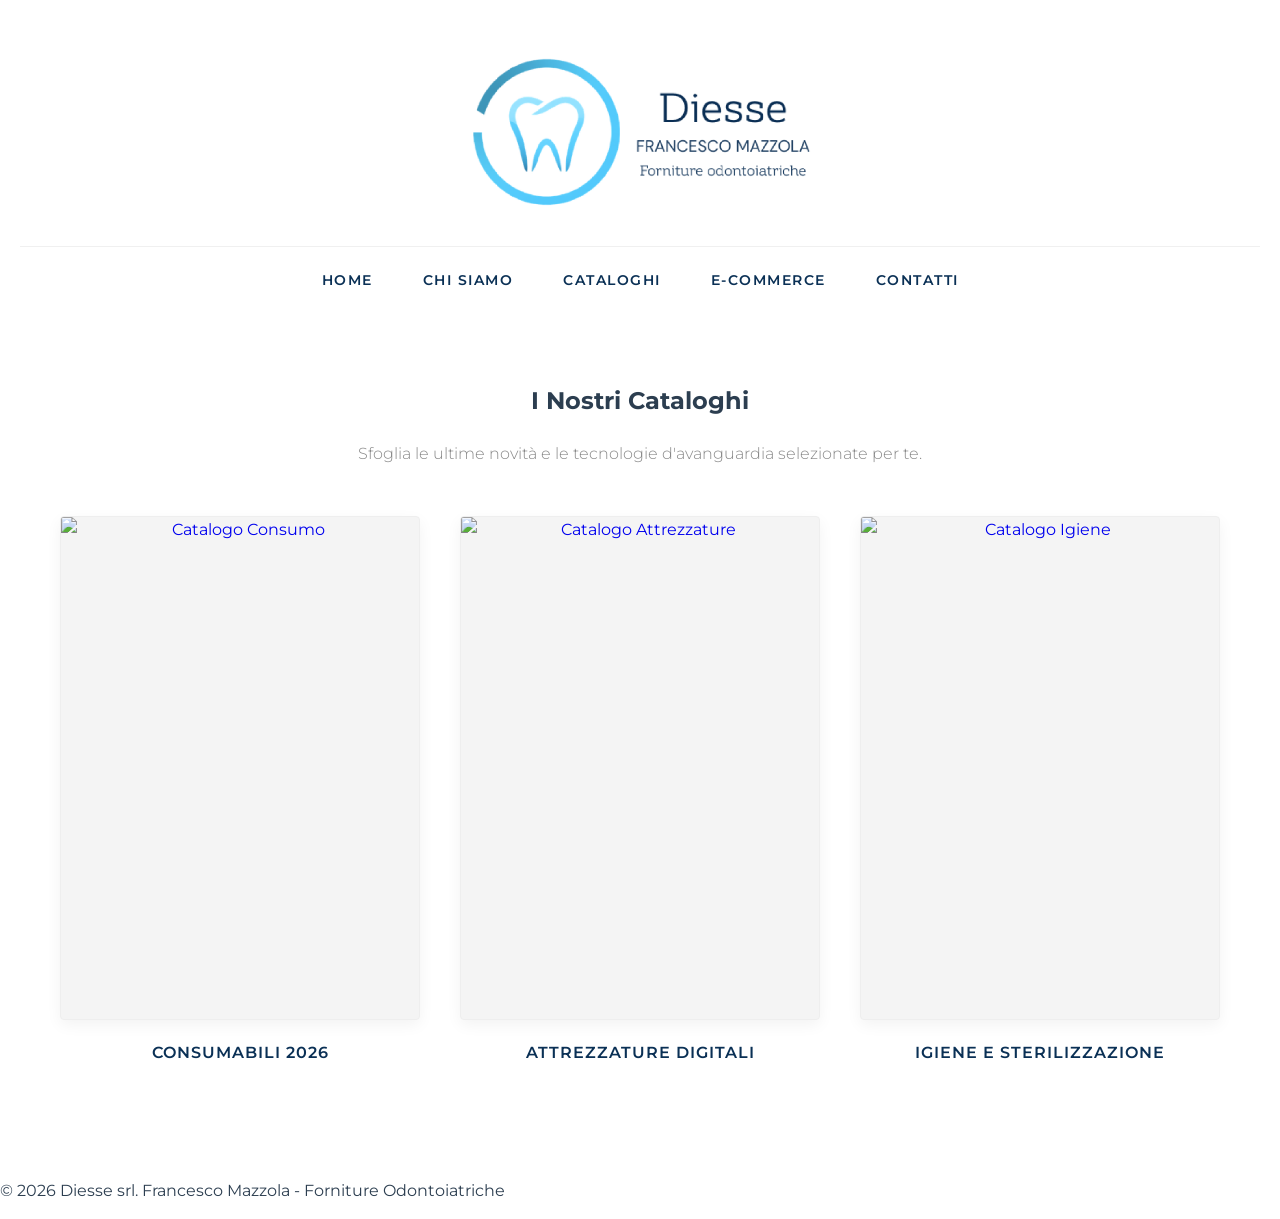
==== cataloghi.html @ 984ea0ff "Add files via upload" ====
<!DOCTYPE html>
<html lang="it">
<head>
    <meta charset="UTF-8">
    <meta name="viewport" content="width=device-width, initial-scale=1.0">
    <title>Cataloghi - Diesse srl</title>
    <link rel="stylesheet" href="style.css">
    <link href="https://fonts.googleapis.com/css2?family=Montserrat:wght@300;400;600;700&display=swap" rel="stylesheet">
</head>
<body>
    <header>
        <div class="logo-container">
            <img src="logo-orizzontale-b.png" alt="Diesse srl" class="main-logo">
        </div>
        <nav>
            <ul>
                <li><a href="index.html">HOME</a></li>
                <li><a href="chi_siamo.html">CHI SIAMO</a></li>
                <li><a href="cataloghi.html" class="active">CATALOGHI</a></li>
                <li><a href="e-commerce.html">E-COMMERCE</a></li>
                <li><a href="contatti.html">CONTATTI</a></li>
                
            </ul>
        </nav>
    </header>

    <main class="catalog-page">
        <section class="container">
            <h2 class="section-title">I Nostri Cataloghi</h2>
            <p class="subtitle">Sfoglia le ultime novità e le tecnologie d'avanguardia selezionate per te.</p>
            
            <div class="catalog-grid">
                <a href="https://link-esterno-1.it" class="catalog-item" target="_blank">
                    <div class="catalog-image">
                        <img src="copertina-catalogo-1.jpg" alt="Catalogo Consumo">
                        <div class="overlay"><span>Sfoglia <i class="fas fa-external-link-alt"></i></span></div>
                    </div>
                    <h3>Consumabili 2026</h3>
                </a>

                <a href="https://link-esterno-2.it" class="catalog-item" target="_blank">
                    <div class="catalog-image">
                        <img src="copertina-catalogo-2.jpg" alt="Catalogo Attrezzature">
                        <div class="overlay"><span>Sfoglia</span></div>
                    </div>
                    <h3>Attrezzature Digitali</h3>
                </a>

                <a href="https://link-esterno-3.it" class="catalog-item" target="_blank">
                    <div class="catalog-image">
                        <img src="copertina-catalogo-3.jpg" alt="Catalogo Igiene">
                        <div class="overlay"><span>Sfoglia</span></div>
                    </div>
                    <h3>Igiene e Sterilizzazione</h3>
                </a>
                
                </div>
        </section>
    </main>

    <footer>
        <p>&copy; 2026 Diesse srl. Francesco Mazzola - Forniture Odontoiatriche</p>
    </footer>
</body>
</html>
---- style.css ----
/* 1. VARIABILI E RESET */
:root {
    --brand-blue: #0a3055;
    --accent-blue: #47c5fb;
    --text-main: #2c3e50;
    --text-light: #666666;
    --bg-white: #ffffff;
    --bg-soft: #fcfcfc;
    --transition: all 0.3s cubic-bezier(0.25, 0.8, 0.25, 1);
    --container-width: 1100px;
    --shadow-standard: 0 10px 30px rgba(0,0,0,0.1);
}

* {
    box-sizing: border-box;
    -webkit-font-smoothing: antialiased;
    -moz-osx-font-smoothing: grayscale;
}

body {
    font-family: 'Montserrat', sans-serif;
    margin: 0;
    padding: 0;
    background-color: var(--bg-white);
    color: var(--text-main);
    line-height: 1.6;
}

img {
    max-width: 100%;
    height: auto;
    display: block;
}

/* 2. HEADER E NAVIGAZIONE */
header {
    background: var(--bg-white);
    padding: 30px 20px 10px 20px;
    text-align: center;
}

.main-logo {
    width: 100%;
    max-width: 400px; /* Limite massimo */
    margin: 0 auto 25px auto;
}

nav {
    border-top: 1px solid #f0f0f0;
    padding: 20px 0;
}

nav ul {
    list-style: none;
    display: flex;
    justify-content: center;
    flex-wrap: wrap; /* Fondamentale per il mobile */
    gap: 20px 50px;
    margin: 0;
    padding: 0;
}

nav a {
    text-decoration: none;
    color: var(--brand-blue);
    font-weight: 600;
    font-size: 0.85rem;
    letter-spacing: 1.5px;
    text-transform: uppercase;
    transition: var(--transition);
}

nav a:hover {
    color: var(--accent-blue);
}

/* 3. HERO SECTION */
.hero {
    height: 60vh;
    min-height: 400px;
    background: url('strumenti.png') center/cover no-repeat var(--brand-blue);
    display: flex;
    align-items: center;
    justify-content: center;
    position: relative;
    overflow: hidden;
    padding: 20px;
}

.hero-overlay {
    position: absolute;
    inset: 0;
    background: linear-gradient(rgba(10, 48, 85, 0.7), rgba(10, 48, 85, 0.4));
}

.hero-box {
    position: relative;
    z-index: 2;
    background: rgba(255, 255, 255, 0.1);
    backdrop-filter: blur(10px);
    -webkit-backdrop-filter: blur(10px);
    border: 1px solid rgba(255, 255, 255, 0.2);
    padding: clamp(20px, 5vw, 40px) clamp(20px, 8vw, 80px);
    border-radius: 10px;
    text-align: center;
}

.hero h1 {
    color: white;
    font-size: clamp(1.5rem, 5vw, 2.8rem);
    font-weight: 300;
    margin: 0;
}

.hero h1 span {
    font-weight: 700;
    color: var(--accent-blue);
}

/* 4. SEZIONE CHI SIAMO */
.about-page {
    padding: 60px 0;
    background-color: var(--bg-soft);
}

.about-container {
    max-width: var(--container-width);
    margin: 0 auto;
    padding: 0 20px;
}

.about-flex-wrapper {
    display: flex;
    align-items: center;
    gap: clamp(30px, 5vw, 60px);
}

.about-column-image {
    flex: 1;
}

.profile-pic {
    width: 100%;
    border-radius: 8px;
    box-shadow: 15px 15px 0px var(--accent-blue);
    border: 1px solid #ddd;
}

.about-column-text {
    flex: 1.5;
}

.about-column-text h3 {
    font-size: clamp(1.5rem, 4vw, 2rem);
    color: var(--brand-blue);
    margin-bottom: 20px;
}
.image-caption {
    margin-top: 15px;
    font-size: 0.9rem;
    color: var(--accent-blue);
    font-weight: 600;
    text-transform: uppercase;
}

/* 5. SEZIONE CONTATTI */
.contact-page {
    padding: 60px 0;
    background-color: #fff;
}

.contact-container {
    max-width: 1000px;
    margin: 0 auto;
    padding: 0 20px;
}

.contact-grid {
    display: grid;
    grid-template-columns: 1fr 1fr;
    gap: 60px;
}

.contact-item {
    display: flex;
    align-items: center;
    gap: 20px;
    margin-bottom: 20px;
    padding: 15px;
    border-radius: 8px;
    transition: var(--transition);
}

.contact-item:hover {
    background: #f8f9fa;
}

.contact-item i {
    font-size: 1.3rem;
    color: var(--accent-blue);
    width: 30px;
}

.contact-item span {
    display: block;
    font-weight: 700;
    color: var(--brand-blue);
    font-size: 0.75rem;
    text-transform: uppercase;
}

.contact-item p { margin: 0; }

.contact-item p a {
    text-decoration: none;
    color: var(--text-main);
    font-size: 1.1rem;
    word-break: break-all; /* Evita che email lunghe rompano il layout */
}

.hours-card {
    background: var(--brand-blue);
    color: white;
    padding: 40px;
    border-radius: 12px;
    box-shadow: 15px 15px 0px var(--accent-blue);
}

/* 6. SOCIAL BOX (Centrato) */
.social-box {
    margin-top: 60px;
    padding-top: 40px;
    border-top: 1px solid #eee;
    text-align: center;
}

.social-links {
    display: flex;
    gap: 20px;
    justify-content: center;
}

.social-links a {
    display: flex;
    align-items: center;
    justify-content: center;
    width: 45px;
    height: 45px;
    background: var(--brand-blue);
    color: white;
    border-radius: 50%;
    text-decoration: none;
    transition: var(--transition);
}

.social-links a:hover {
    background: var(--accent-blue);
    transform: translateY(-5px);
}

/* 7. SHOP BRIDGE */
.shop-bridge {
    background: linear-gradient(rgba(255,255,255,0.92), rgba(255,255,255,0.92)), 
                url('strumenti.png') center/cover no-repeat;
    padding: 80px 20px;
    display: flex;
    justify-content: center;
}

.bridge-card {
    background: white;
    padding: clamp(30px, 8vw, 60px);
    border-radius: 15px;
    box-shadow: 0 20px 50px rgba(10, 48, 85, 0.08);
    max-width: 600px;
    text-align: center;
}

.btn-shop {
    display: inline-block;
    background: var(--brand-blue);
    color: white;
    padding: 16px 35px;
    text-decoration: none;
    font-weight: 700;
    border-radius: 50px;
    transition: var(--transition);
}

.btn-shop:hover {
    background: var(--accent-blue);
    transform: translateY(-3px);
}

/* 8. CATALOGHI GRID */
.catalog-page {
    padding: 40px 0 80px 0;
    text-align: center;
}

.subtitle {
    color: #888;
    margin-bottom: 50px;
    font-weight: 300;

}

.catalog-grid {
    display: grid;
    /* Modifica questa riga da auto-fill a repeat(3, 1fr) */
    grid-template-columns: repeat(3, 1fr); 
    gap: 40px;
    max-width: 1200px;
    margin: 0 auto;
    padding: 0 20px;
}

.catalog-item {
    text-decoration: none;
    transition: transform 0.3s ease;
}

.catalog-image {
    position: relative;
    aspect-ratio: 1 / 1.4; /* Formato tipico dei cataloghi A4 */
    background-color: #f4f4f4;
    overflow: hidden;
    border-radius: 4px;
    border: 1px solid #eee;
    box-shadow: 0 5px 15px rgba(0,0,0,0.05);
}

.catalog-image img {
    width: 100%;
    height: 100%;
    object-fit: cover;
    transition: transform 0.5s ease;
}

/* Effetto al passaggio del mouse */
.overlay {
    position: absolute;
    top: 0; left: 0; width: 100%; height: 100%;
    background: rgba(10,46,84); /* Blu del logo con trasparenza */
    display: flex;
    align-items: center;
    justify-content: center;
    opacity: 0;
    transition: opacity 0.3s ease;
}

.overlay span {
    color: white;
    font-weight: 600;
    border: 1px solid white;
    padding: 10px 20px;
    text-transform: uppercase;
    font-size: 0.8rem;
    letter-spacing: 1px;
}

.catalog-item:hover .overlay {
    opacity: 1;
}

.catalog-item:hover img {
    transform: scale(1.1);
}

.catalog-item h3 {
    margin-top: 20px;
    font-size: 1rem;
    color: var(--brand-blue);
    font-weight: 600;
    text-transform: uppercase;
    letter-spacing: 1px;
}

/* 9. MEDIA QUERIES (RESPONSIVE) */

/* Tablet (sotto i 992px) */
@media (max-width: 992px) {
    .catalog-grid {
        grid-template-columns: repeat(2, 1fr);
    }
    
    .contact-grid {
        gap: 30px;
    }
}

/* Mobile Large (sotto i 768px) */
@media (max-width: 768px) {
    nav ul {
        gap: 20px;
    }

    .about-flex-wrapper {
        flex-direction: column;
    }

    .about-column-text {
        text-align: center;
    }

    .contact-grid {
        grid-template-columns: 1fr;
    }

    .profile-pic, .hours-card {
        box-shadow: 10px 10px 0px var(--accent-blue); /* Ombra ridotta su mobile */
    }
}

/* Smartphone Small (sotto i 480px) */
@media (max-width: 480px) {
    header { padding: 20px 10px; }
    
    nav a { font-size: 0.75rem; letter-spacing: 1px; }

    .catalog-grid {
        grid-template-columns: 1fr;
    }

    .hero-box {
        padding: 20px;
    }
    
    .bridge-card {
        padding: 30px 15px;
    }
}
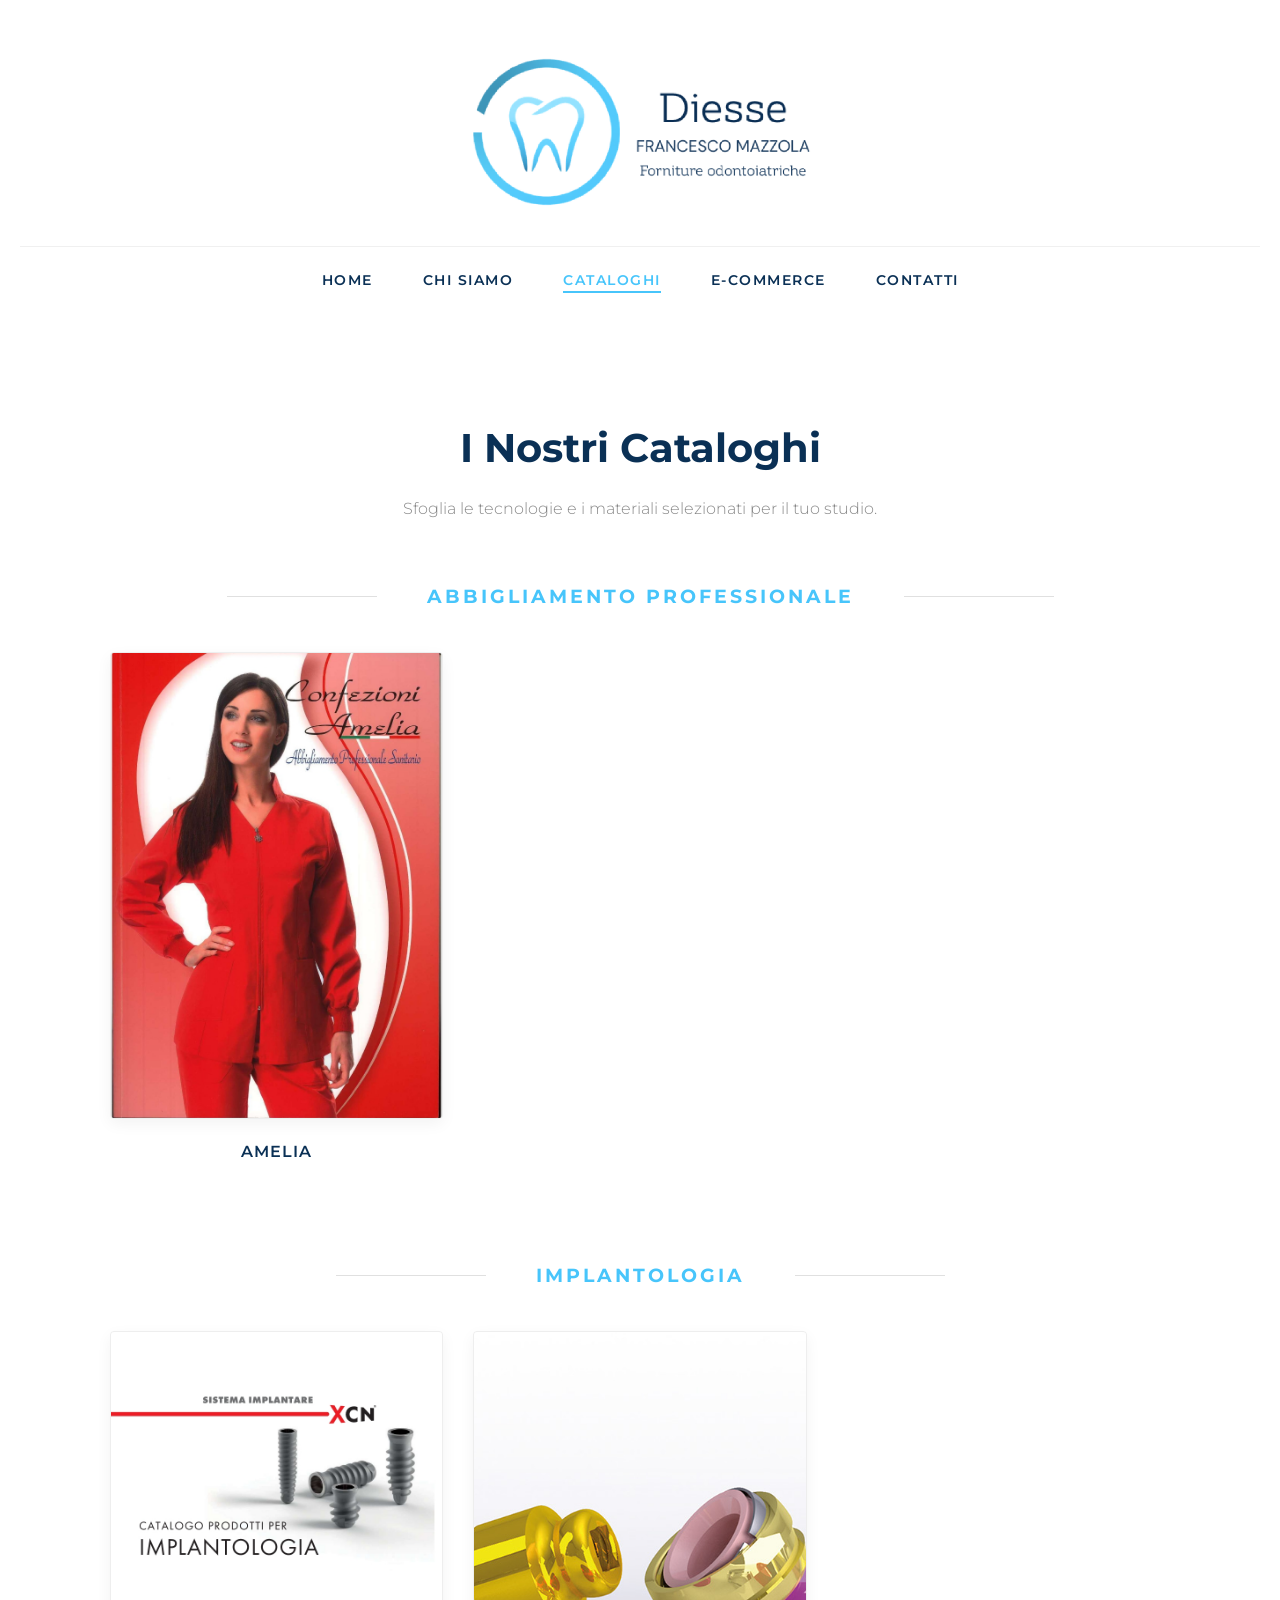
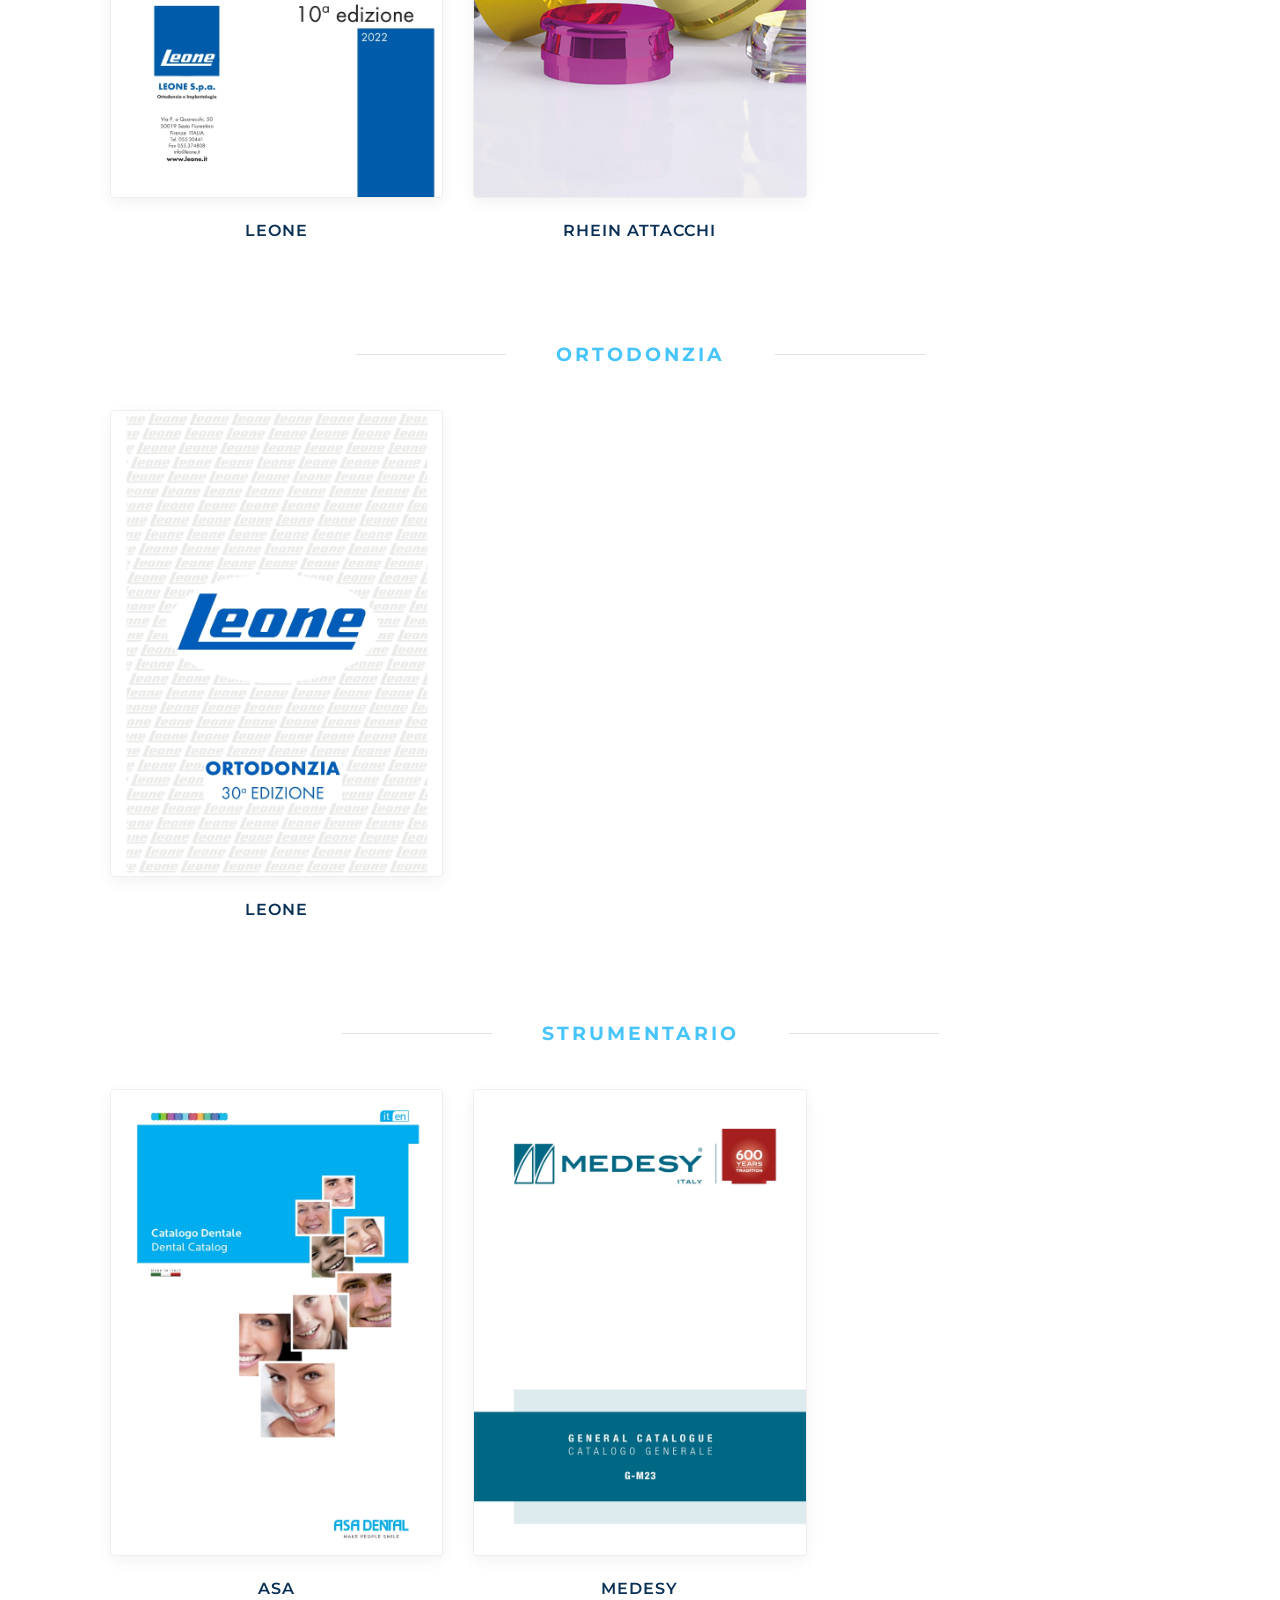
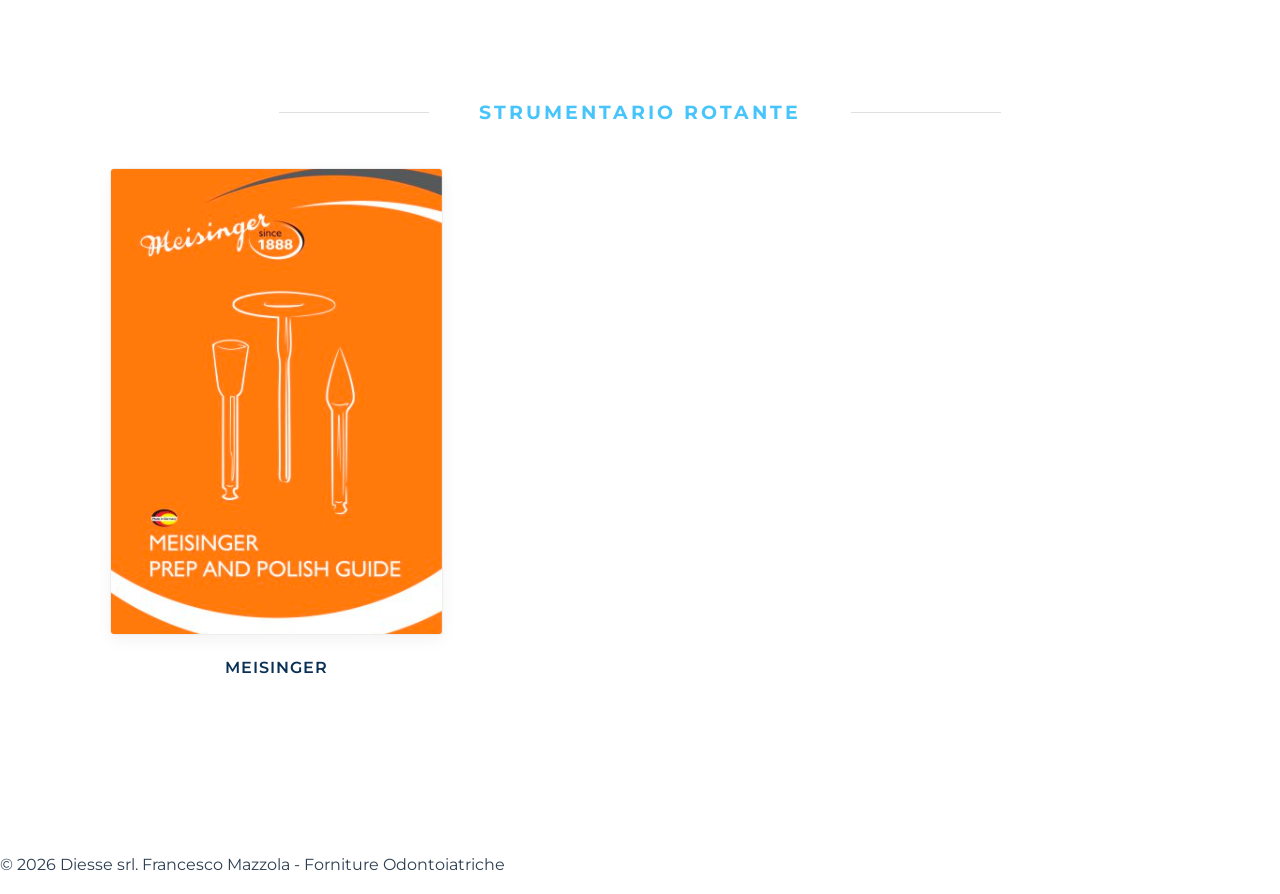
==== commit e902f724: "Add files via upload" ====
--- a/cataloghi.html
+++ b/cataloghi.html
@@ -9,54 +9,107 @@
 </head>
 <body>
     <header>
-        <div class="logo-container">
+        <a href="index.html" class="logo-link">
             <img src="logo-orizzontale-b.png" alt="Diesse srl" class="main-logo">
-        </div>
+        </a>
         <nav>
             <ul>
-                <li><a href="index.html">HOME</a></li>
-                <li><a href="chi_siamo.html">CHI SIAMO</a></li>
-                <li><a href="cataloghi.html" class="active">CATALOGHI</a></li>
-                <li><a href="e-commerce.html">E-COMMERCE</a></li>
-                <li><a href="contatti.html">CONTATTI</a></li>
-                
+                <li><a href="index">HOME</a></li>
+                <li><a href="chi_siamo">CHI SIAMO</a></li>
+                <li><a href="cataloghi" class="active">CATALOGHI</a></li>
+                <li><a href="e-commerce">E-COMMERCE</a></li>
+                <li><a href="contatti">CONTATTI</a></li>  
             </ul>
         </nav>
     </header>
 
-    <main class="catalog-page">
-        <section class="container">
-            <h2 class="section-title">I Nostri Cataloghi</h2>
-            <p class="subtitle">Sfoglia le ultime novità e le tecnologie d'avanguardia selezionate per te.</p>
-            
+ <main class="catalog-page">
+    <section class="container">
+        <h2 class="section-title">I Nostri Cataloghi</h2>
+        <p class="subtitle">Sfoglia le tecnologie e i materiali selezionati per il tuo studio.</p>
+
+        <div class="catalog-category">
+            <h2 class="category-title">Abbigliamento Professionale</h2>
             <div class="catalog-grid">
-                <a href="https://link-esterno-1.it" class="catalog-item" target="_blank">
+                <a href="pdf/AmeliaAbbigliamentoProfessionaleSanitario_2013.pdf" class="catalog-item" target="_blank">
                     <div class="catalog-image">
-                        <img src="copertina-catalogo-1.jpg" alt="Catalogo Consumo">
-                        <div class="overlay"><span>Sfoglia <i class="fas fa-external-link-alt"></i></span></div>
-                    </div>
-                    <h3>Consumabili 2026</h3>
-                </a>
-
-                <a href="https://link-esterno-2.it" class="catalog-item" target="_blank">
-                    <div class="catalog-image">
-                        <img src="copertina-catalogo-2.jpg" alt="Catalogo Attrezzature">
+                        <img src="Amelia.jpg" alt="Abbigliamento Amelia">
                         <div class="overlay"><span>Sfoglia</span></div>
                     </div>
-                    <h3>Attrezzature Digitali</h3>
+                    <h3>Amelia</h3>
                 </a>
+            </div>
+        </div>
 
-                <a href="https://link-esterno-3.it" class="catalog-item" target="_blank">
+        <div class="catalog-category">
+            <h2 class="category-title">Implantologia</h2>
+            <div class="catalog-grid">
+                <a href="pdf/Leone Implantologia.pdf" class="catalog-item" target="_blank">
                     <div class="catalog-image">
-                        <img src="copertina-catalogo-3.jpg" alt="Catalogo Igiene">
+                        <img src="LeoneImplantologia.jpg" alt="Leone Implantologia">
                         <div class="overlay"><span>Sfoglia</span></div>
                     </div>
-                    <h3>Igiene e Sterilizzazione</h3>
+                    <h3>Leone</h3>
                 </a>
-                
-                </div>
-        </section>
-    </main>
+                <a href="pdf/Rhein83.pdf" class="catalog-item" target="_blank">
+                    <div class="catalog-image">
+                        <img src="Rhein.jpg" alt="Rhein">
+                        <div class="overlay"><span>Sfoglia</span></div>
+                    </div>
+                    <h3> Rhein Attacchi</h3>
+                </a>
+            </div>
+        </div>
+
+        <div class="catalog-category">
+            <h2 class="category-title">Ortodonzia</h2>
+            <div class="catalog-grid">
+                <a href="pdf/LeoneOrtodonzia.pdf" class="catalog-item" target="_blank">
+                    <div class="catalog-image">
+                        <img src="LeoneOrtodonzia.jpg" alt="Leone Ortodonzia">
+                        <div class="overlay"><span>Sfoglia</span></div>
+                    </div>
+                    <h3>Leone</h3>
+                </a>
+            </div>
+        </div>
+
+        <div class="catalog-category">
+            <h2 class="category-title">Strumentario</h2>
+            <div class="catalog-grid">
+                <a href="pdf/AsaDentalStrumentario.pdf" class="catalog-item" target="_blank">
+                    <div class="catalog-image">
+                        <img src="ASA.jpg" alt="ASA">
+                        <div class="overlay"><span>Sfoglia</span></div>
+                    </div>
+                    <h3>ASA</h3>
+                </a>
+                <a href="pdf/MEDESY_Strumentario.pdf" class="catalog-item" target="_blank">
+                    <div class="catalog-image">
+                        <img src="Medesy.jpg" alt="Medesy">
+                        <div class="overlay"><span>Sfoglia</span></div>
+                    </div>
+                    <h3>Medesy</h3>
+                </a>
+            </div>
+        </div>
+
+        <div class="catalog-category">
+            <h2 class="category-title">Strumentario Rotante</h2>
+            <div class="catalog-grid">
+                <a href="pdf/Meisinger Strumentario rotante.pdf" class="catalog-item" target="_blank">
+                    <div class="catalog-image">
+                        <img src="Meisinger.jpg" alt="Meisinger">
+                        <div class="overlay"><span>Sfoglia</span></div>
+                    </div>
+                    <h3>Meisinger</h3>
+                </a>
+            </div>
+        </div>
+
+
+    </section>
+</main>
 
     <footer>
         <p>&copy; 2026 Diesse srl. Francesco Mazzola - Forniture Odontoiatriche</p>
--- a/style.css
+++ b/style.css
@@ -294,7 +294,8 @@
 
 /* 8. CATALOGHI GRID */
 .catalog-page {
-    padding: 40px 0 80px 0;
+    padding: 60px 0;
+    background-color: #fff;
     text-align: center;
 }
 
@@ -310,7 +311,7 @@
     /* Modifica questa riga da auto-fill a repeat(3, 1fr) */
     grid-template-columns: repeat(3, 1fr); 
     gap: 40px;
-    max-width: 1200px;
+    max-width: 1100px;
     margin: 0 auto;
     padding: 0 20px;
 }
@@ -376,6 +377,191 @@
     letter-spacing: 1px;
 }
 
+/* --- STATO ATTIVO NAVBAR --- */
+
+/* Colore azzurro per la pagina corrente */
+nav a.active {
+    color: var(--accent-blue) !important;
+    position: relative;
+}
+
+/* Opzionale: una piccola linea azzurra sotto il link attivo */
+nav a.active::after {
+    content: '';
+    position: absolute;
+    bottom: -5px;
+    left: 0;
+    width: 100%;
+    height: 2px;
+    background-color: var(--accent-blue);
+}
+/*Aggiunta home*/
+/* Sezione Intro Home */
+.home-intro {
+    padding: 80px 20px;
+    background-color: #fff;
+    text-align: center;
+}
+
+.container-small {
+    max-width: 800px;
+    margin: 0 auto;
+}
+
+.home-intro .label {
+    display: block;
+    color: var(--accent-blue);
+    font-weight: 700;
+    letter-spacing: 2px;
+    text-transform: uppercase;
+    font-size: 0.8rem;
+    margin-bottom: 15px;
+}
+
+.home-intro h2 {
+    color: var(--brand-blue);
+    font-size: 2.2rem;
+    font-weight: 700;
+    margin-bottom: 25px;
+    line-height: 1.2;
+}
+
+.home-intro p {
+    color: #666;
+    font-size: 1.1rem;
+    line-height: 1.8;
+    margin-bottom: 40px;
+    font-weight: 300;
+}
+
+/* Pulsanti della sezione */
+.cta-wrapper {
+    display: flex;
+    flex-direction: column;
+    align-items: center;
+    gap: 25px;
+}
+
+.btn-text {
+    text-decoration: none;
+    color: var(--brand-blue);
+    font-weight: 600;
+    font-size: 0.9rem;
+    transition: opacity 0.3s;
+}
+
+.btn-text:hover {
+    opacity: 0.7;
+}
+
+/* Bottone WhatsApp Professionale */
+.btn-whatsapp {
+    display: flex;
+    align-items: center;
+    gap: 12px;
+    background-color: var(--brand-blue); 
+    color: white;
+    text-decoration: none;
+    padding: 15px 30px;
+    border-radius: 50px;
+    font-weight: 700;
+    font-size: 0.9rem;
+    letter-spacing: 1px;
+    transition: all 0.3s ease;
+    box-shadow:var(--accent-blue);
+}
+
+.btn-whatsapp:hover {
+    background-color: var(--accent-blue);
+    transform: translateY(-3px);
+    box-shadow: var(--accent-blue);
+}
+
+.wa-icon {
+    width: 22px;
+    height: 22px;
+}
+
+/*categorie cataloghi*/
+/* Stile per le sezioni dei cataloghi */
+.catalog-category {
+    margin-bottom: 60px;
+    
+}
+
+.section-title {
+    text-align: center;
+    color: var(--brand-blue);
+    font-size: 2.5rem;
+    margin-bottom: 10px;
+}
+.subtitle {
+    text-align: center;
+    color: #888;
+    margin-bottom: 60px;
+    font-weight: 300;
+}
+.catalog-category {
+    margin-bottom: 80px;
+}
+
+.category-title {
+    display: flex;
+    align-items: center;
+    justify-content: center;
+    text-align: center;
+    font-size: 1.2rem;
+    color: var(--accent-blue);
+    text-transform: uppercase;
+    letter-spacing: 3px;
+    font-weight: 700;
+    margin-bottom: 40px;
+    white-space: nowrap; 
+}
+
+/* Le linee decorative */
+.category-title::before,
+.category-title::after {
+    content: "";
+    flex-grow: 1;
+    height: 1px;
+    background: #e0e0e0; 
+    margin: 0 30px;
+    max-width: 150px;
+}
+.catalog-category {
+    margin-bottom: 80px;
+}
+
+/* Assicurati che la griglia mantenga 3 colonne dove possibile */
+.catalog-grid {
+    display: grid;
+    grid-template-columns: repeat(3, 1fr);
+    gap: 30px;
+}
+/* Titolo Categoria con Linee ai lati */
+.category-title {
+    display: flex;
+    align-items: center;
+    justify-content: center;
+    gap: 20px;
+    margin-bottom: 40px;
+} 
+/* Correzione per schermi medi e piccoli */
+@media (max-width: 992px) {
+    .catalog-grid { grid-template-columns: repeat(2, 1fr); }
+}
+
+@media (max-width: 600px) {
+    .catalog-grid { grid-template-columns: 1fr; }
+    .category-title { font-size: 1.2rem; }
+}
+
+/* Ottimizzazione Mobile */
+@media (max-width: 768px) {
+    .home-intro h2 { font-size: 1.8rem; }
+    .home-intro { padding: 50px 20px; }
+}
 /* 9. MEDIA QUERIES (RESPONSIVE) */
 
 /* Tablet (sotto i 992px) */
